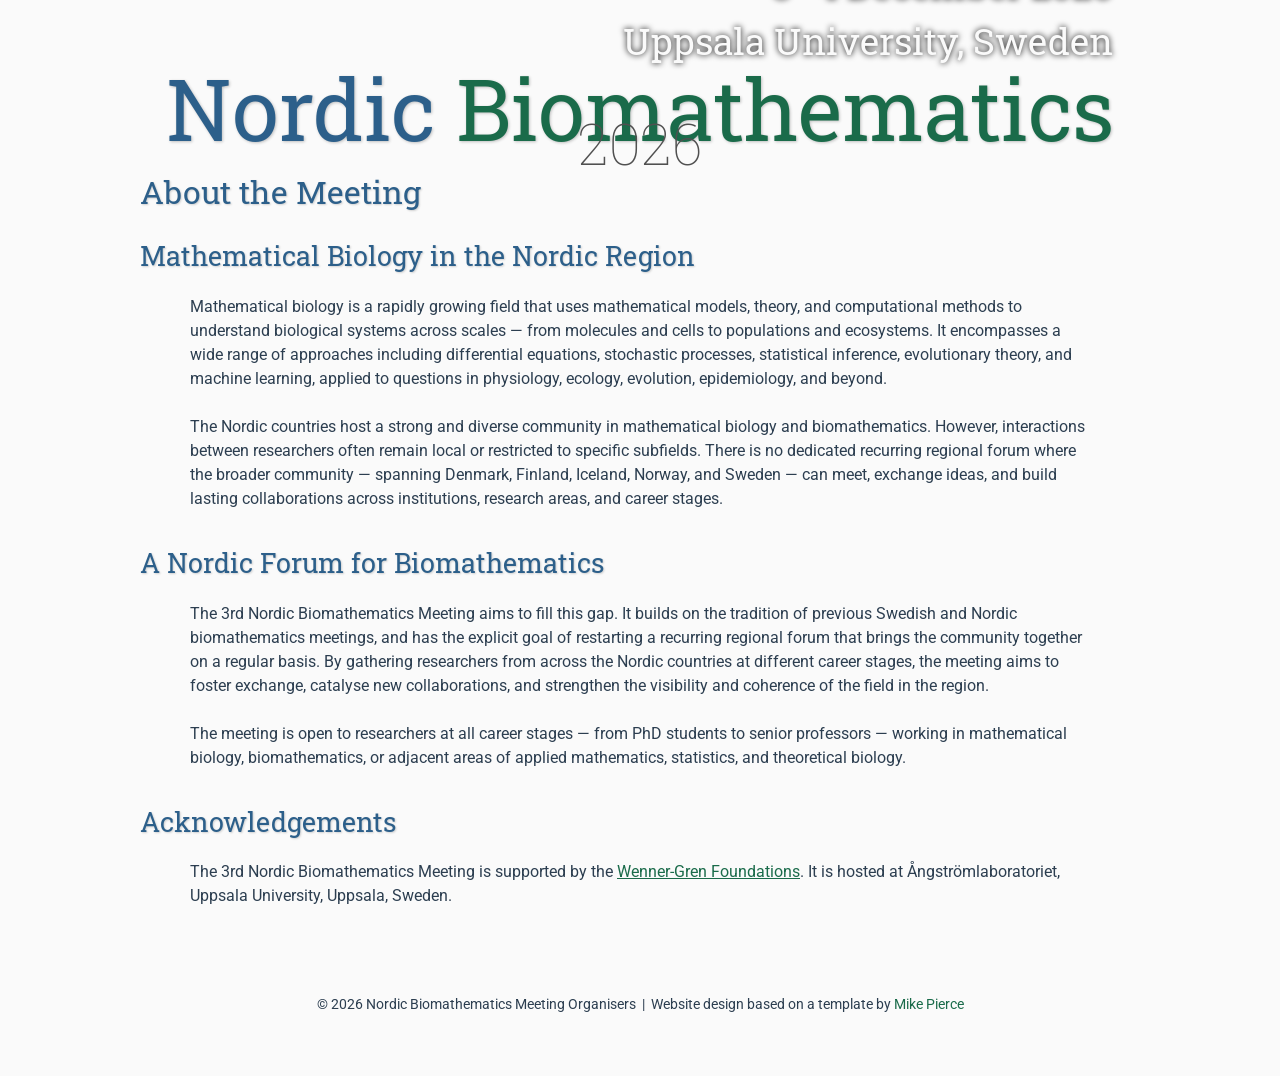
==== about/index.html @ 28e35010 "Transform template into 3rd Nordic Biomathematics Meeting website - Rewrite home page with meeting t" ====
<!DOCTYPE html>
<html lang='en'>

<head>
    <base href="..">
    <link rel="shortcut icon" type="image/png" href="assets/favicon.png"/>
    <link rel="stylesheet" type="text/css" media="all" href="assets/main.css"/>
    <meta name="description" content="About the 3rd Nordic Biomathematics Meeting">
    <meta name="resource-type" content="document">
    <meta name="distribution" content="global">
    <meta name="KeyWords" content="biomathematics, mathematical biology, Nordic">
    <title>About | 3rd Nordic Biomathematics Meeting</title>
</head>

<body>

    <div class="banner">
        <img src="assets/banner.jpg" alt="3rd Nordic Biomathematics Meeting Banner">
        <div class="top-left">
            <span class="title1">Nordic</span> <span class="title2">Biomathematics</span> <span class="year">2026</span>
        </div>
        <div class="bottom-right">
            3–4 December 2026 <br> Uppsala University, Sweden
        </div>
    </div>

    <table class="navigation">
        <tr>
            <td class="navigation"><a title="Home" href=".">Home</a></td>
            <td class="navigation"><a class="current" title="About the meeting" href="about">About</a></td>
            <td class="navigation"><a title="Programme" href="program">Programme</a></td>
            <td class="navigation"><a title="Plenary Speakers" href="speakers">Speakers</a></td>
            <td class="navigation"><a title="Call for Abstracts" href="abstracts">Abstracts</a></td>
            <td class="navigation"><a title="Registration" href="registration">Registration</a></td>
            <td class="navigation"><a title="Venue and Travel" href="directions">Venue</a></td>
            <td class="navigation"><a title="Organisers" href="organisers">Organisers</a></td>
        </tr>
    </table>

    <h2>About the Meeting</h2>

    <h3>Mathematical Biology in the Nordic Region</h3>

    <p>
        Mathematical biology is a rapidly growing field that uses mathematical models, theory, and computational methods
        to understand biological systems across scales — from molecules and cells to populations and ecosystems.
        It encompasses a wide range of approaches including differential equations, stochastic processes, statistical
        inference, evolutionary theory, and machine learning, applied to questions in physiology, ecology, evolution,
        epidemiology, and beyond.
    </p>

    <p>
        The Nordic countries host a strong and diverse community in mathematical biology and biomathematics.
        However, interactions between researchers often remain local or restricted to specific subfields.
        There is no dedicated recurring regional forum where the broader community — spanning Denmark, Finland,
        Iceland, Norway, and Sweden — can meet, exchange ideas, and build lasting collaborations across
        institutions, research areas, and career stages.
    </p>

    <h3>A Nordic Forum for Biomathematics</h3>

    <p>
        The 3rd Nordic Biomathematics Meeting aims to fill this gap. It builds on the tradition of previous Swedish and
        Nordic biomathematics meetings, and has the explicit goal of restarting a recurring regional forum that
        brings the community together on a regular basis. By gathering researchers from across the Nordic countries
        at different career stages, the meeting aims to foster exchange, catalyse new collaborations, and strengthen
        the visibility and coherence of the field in the region.
    </p>

    <p>
        The meeting is open to researchers at all career stages — from PhD students to senior professors — working
        in mathematical biology, biomathematics, or adjacent areas of applied mathematics, statistics, and
        theoretical biology.
    </p>

    <h3>Acknowledgements</h3>

    <p>
        The 3rd Nordic Biomathematics Meeting is supported by the
        <a href="https://www.wennergren.org" target="_blank">Wenner-Gren Foundations</a>.
        It is hosted at Ångströmlaboratoriet, Uppsala University, Uppsala, Sweden.
    </p>

    <footer>
        &copy; 2026 Nordic Biomathematics Meeting Organisers
        &nbsp;|&nbsp; Website design based on a template by <a href="https://github.com/mikepierce">Mike Pierce</a>
    </footer>

</body>
</html>
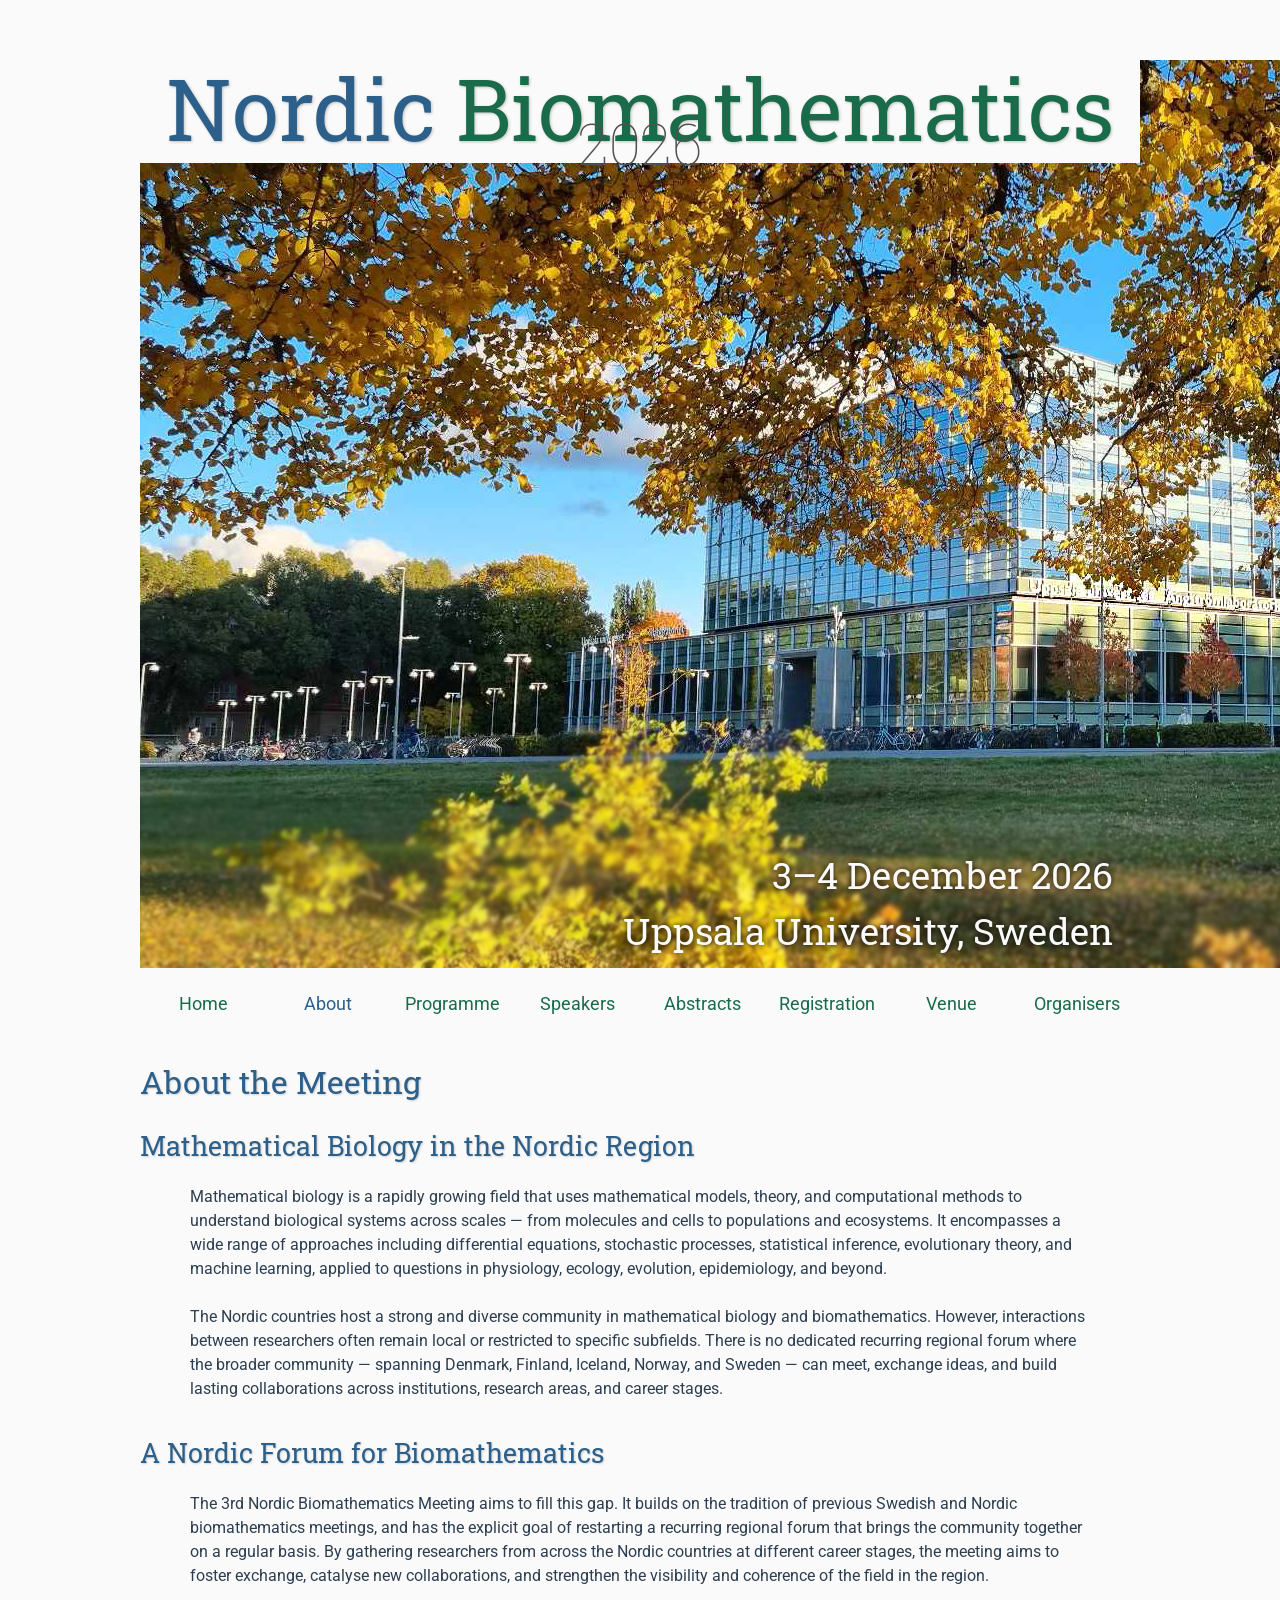
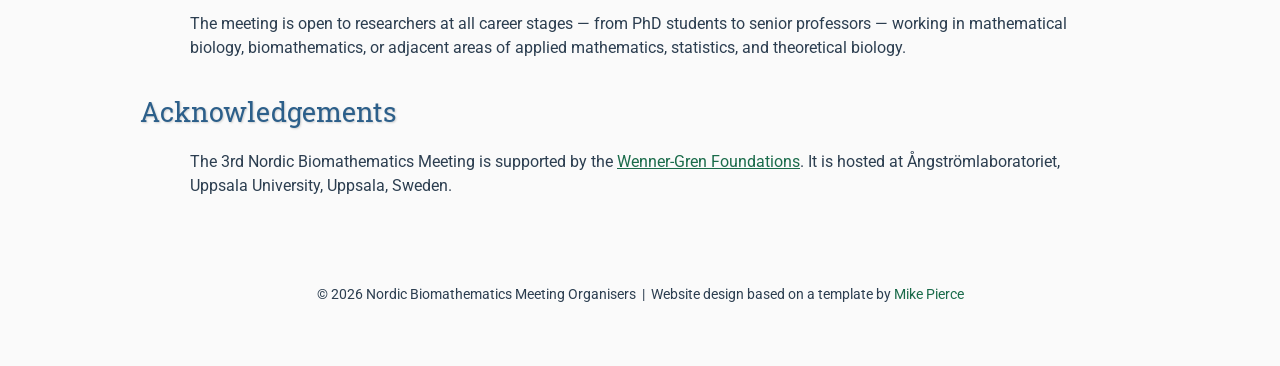
==== commit d853411c: "Use Ångströmlaboratoriet banner image" ====
--- a/about/index.html
+++ b/about/index.html
@@ -15,7 +15,7 @@
 <body>
 
     <div class="banner">
-        <img src="assets/banner.jpg" alt="3rd Nordic Biomathematics Meeting Banner">
+        <img src="assets/banner_angstrom.jpg" alt="3rd Nordic Biomathematics Meeting Banner">
         <div class="top-left">
             <span class="title1">Nordic</span> <span class="title2">Biomathematics</span> <span class="year">2026</span>
         </div>
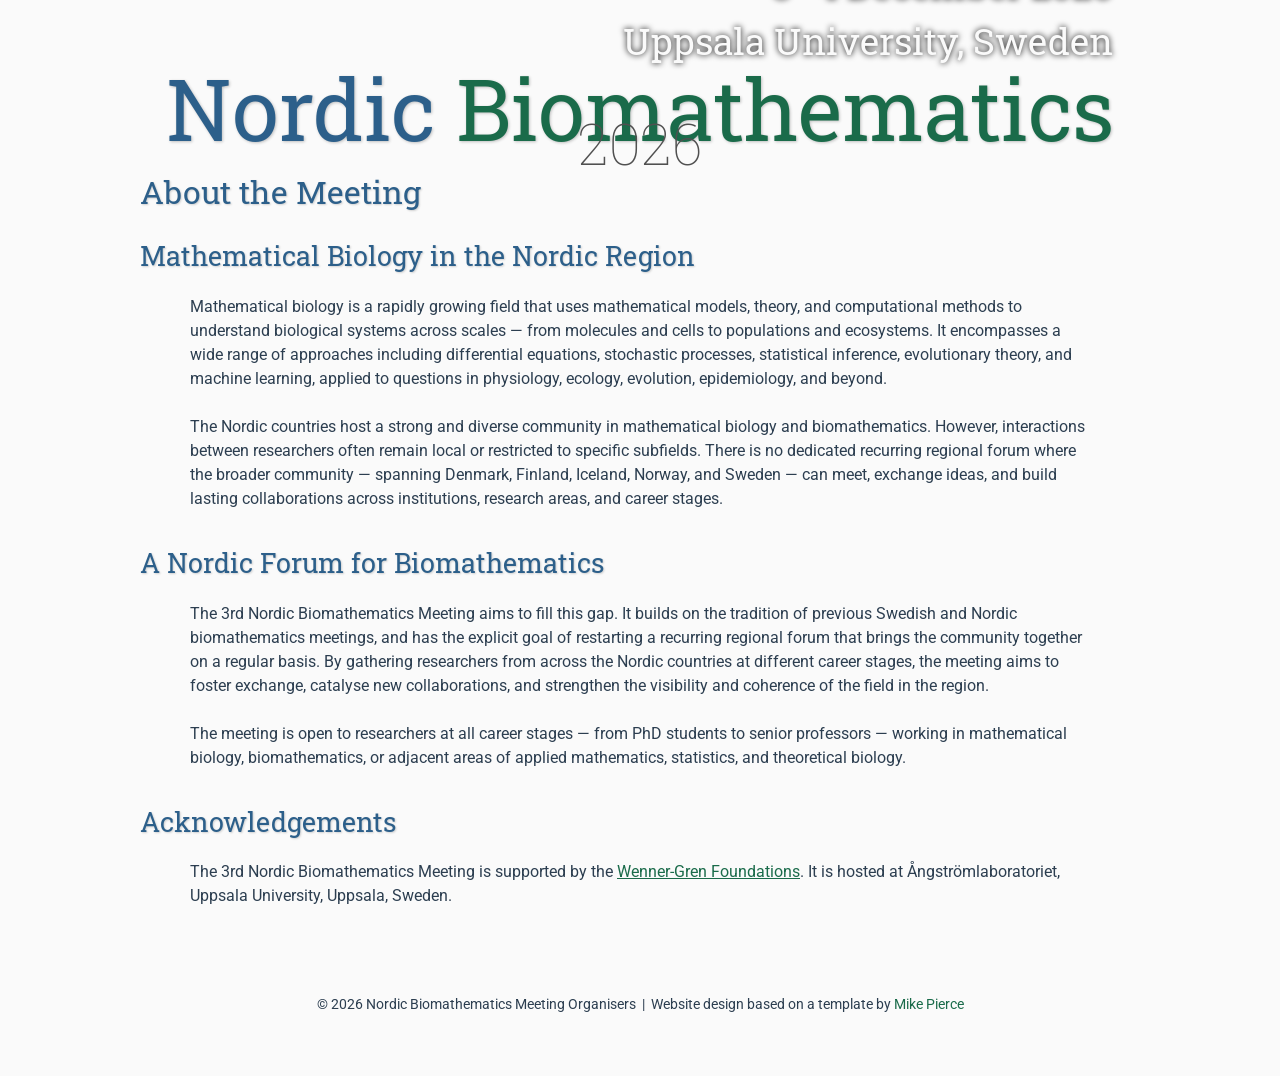
==== commit 0e053eaa: "Switch banner to banner_website.png" ====
--- a/about/index.html
+++ b/about/index.html
@@ -15,7 +15,7 @@
 <body>
 
     <div class="banner">
-        <img src="assets/banner_angstrom.jpg" alt="3rd Nordic Biomathematics Meeting Banner">
+        <img src="assets/banner_website.png" alt="3rd Nordic Biomathematics Meeting Banner">
         <div class="top-left">
             <span class="title1">Nordic</span> <span class="title2">Biomathematics</span> <span class="year">2026</span>
         </div>
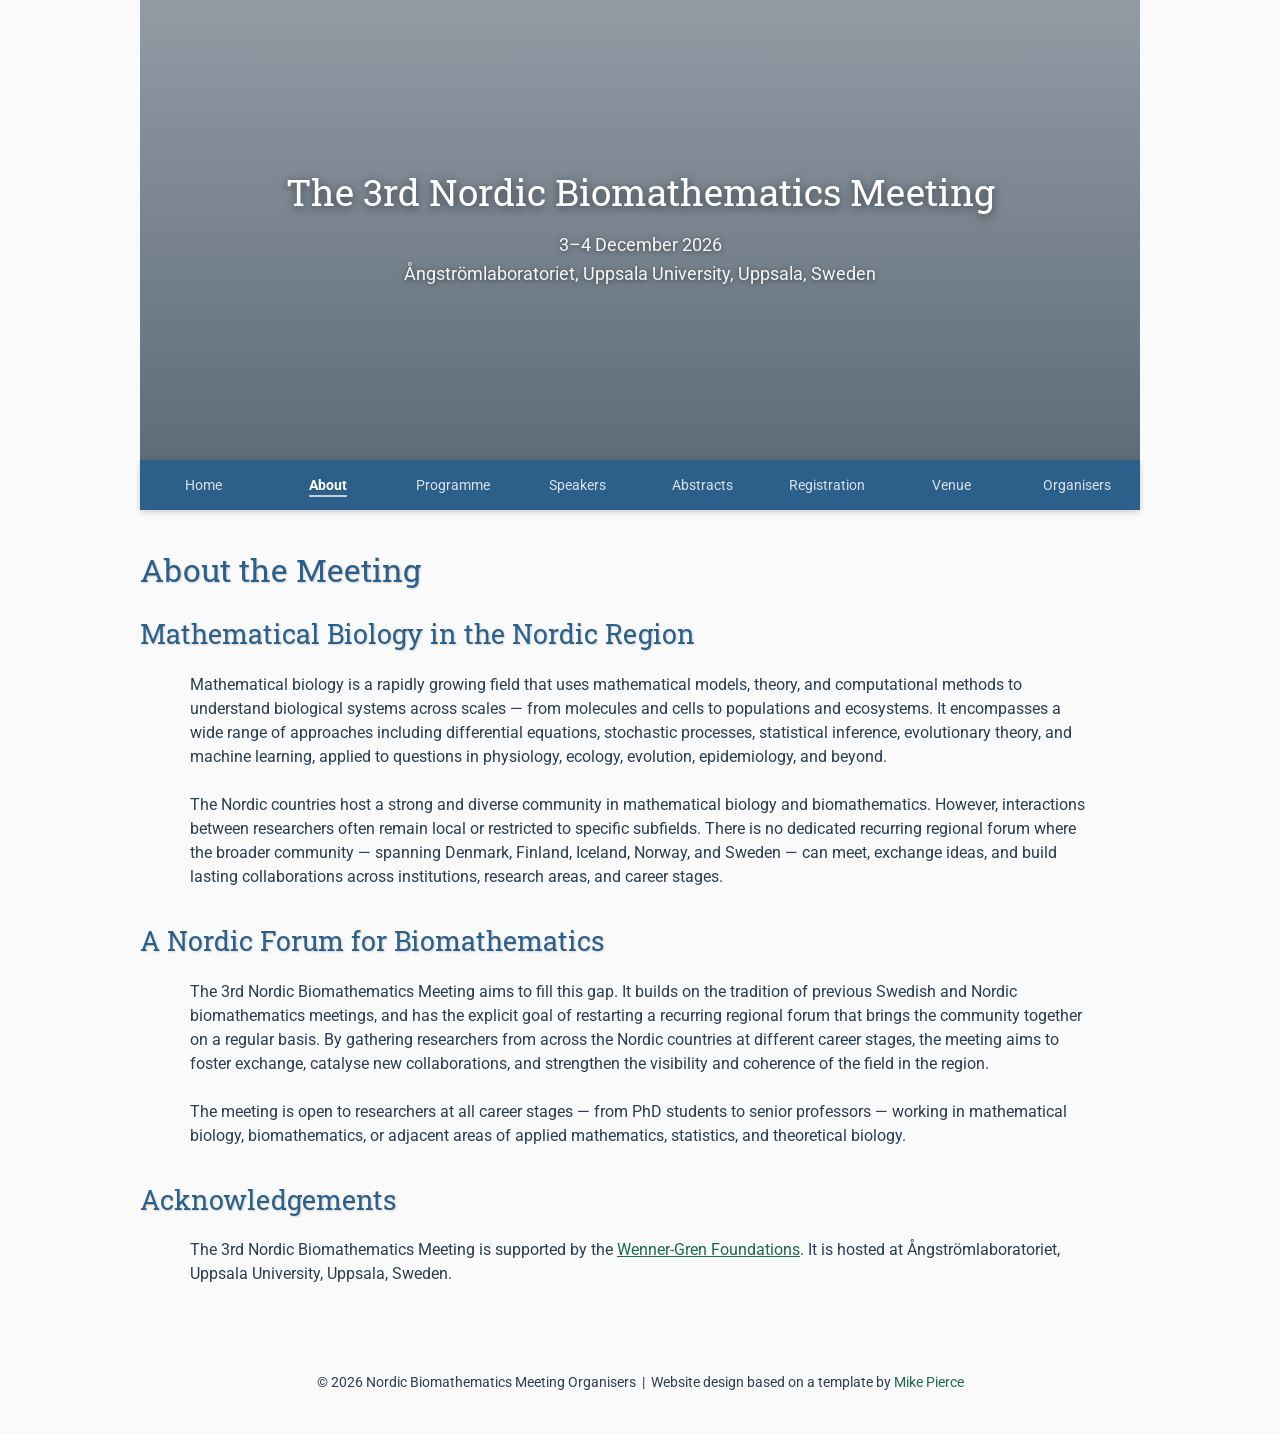
==== commit d65da03e: "Redesign hero/header: compact hero with background image overlay, sticky blue nav - Replace old over" ====
--- a/about/index.html
+++ b/about/index.html
@@ -14,13 +14,12 @@
 
 <body>
 
-    <div class="banner">
-        <img src="assets/banner_website.png" alt="3rd Nordic Biomathematics Meeting Banner">
-        <div class="top-left">
-            <span class="title1">Nordic</span> <span class="title2">Biomathematics</span> <span class="year">2026</span>
-        </div>
-        <div class="bottom-right">
-            3–4 December 2026 <br> Uppsala University, Sweden
+    <div class="hero">
+        <div class="hero-overlay"></div>
+        <div class="hero-content">
+            <div class="hero-title">The 3rd Nordic Biomathematics Meeting</div>
+            <p class="hero-sub">3–4 December 2026</p>
+            <p class="hero-sub">Ångströmlaboratoriet, Uppsala University, Uppsala, Sweden</p>
         </div>
     </div>
 
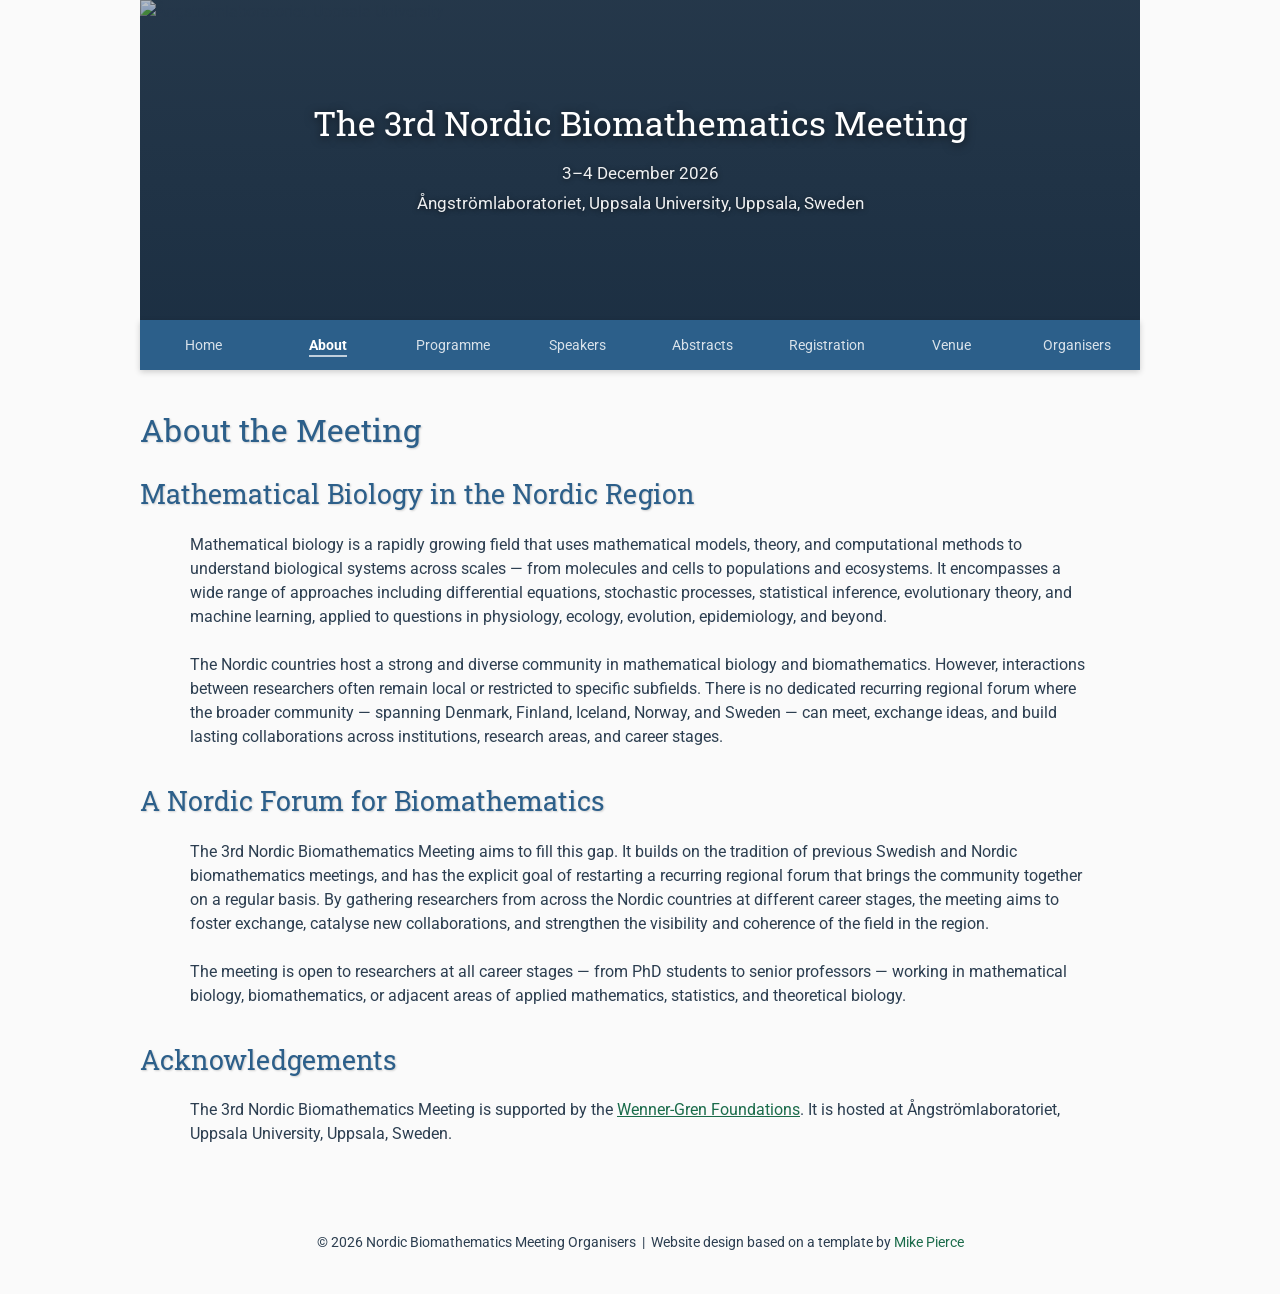
==== commit c57b80fe: "Fix hero image: switch from CSS background-image to <img> with object-fit cover The CSS background-i" ====
--- a/about/index.html
+++ b/about/index.html
@@ -15,6 +15,7 @@
 <body>
 
     <div class="hero">
+        <img src="assets/banner_website.png" alt="Ångströmlaboratoriet, Uppsala University" class="hero-img">
         <div class="hero-overlay"></div>
         <div class="hero-content">
             <div class="hero-title">The 3rd Nordic Biomathematics Meeting</div>
